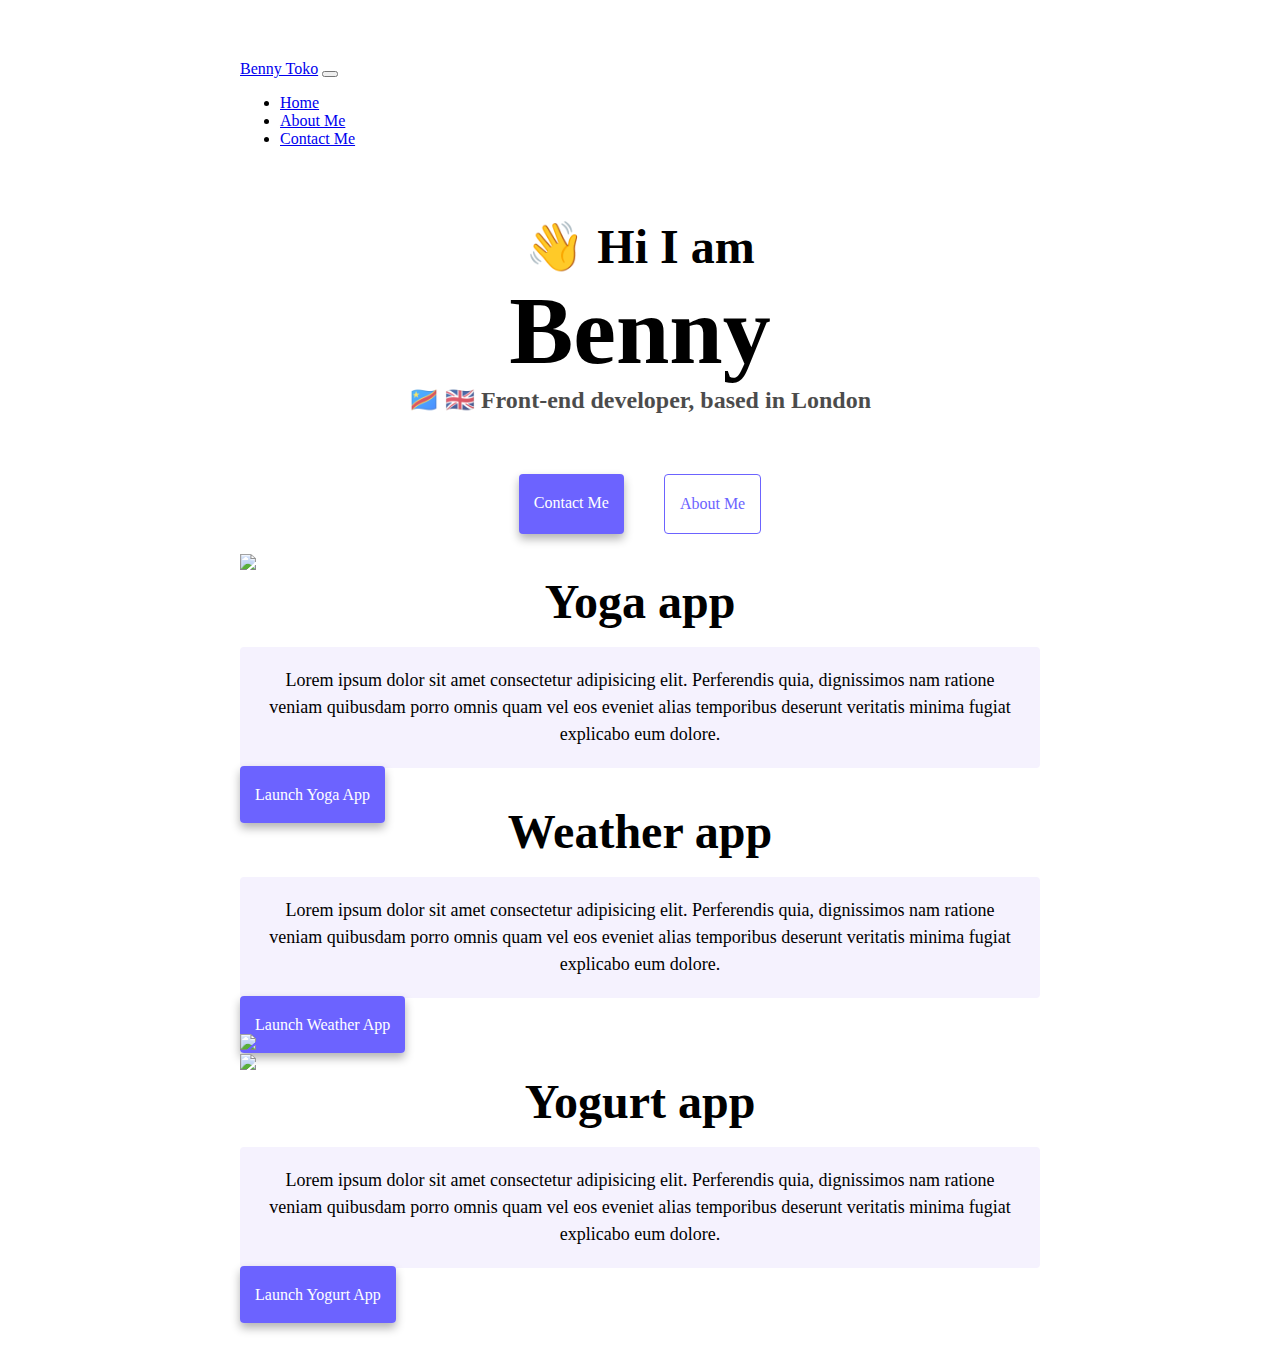
==== index.html @ d350bf38 "initial pages added with code" ====
<!DOCTYPE html>
<html lang="en">
  <head>
    <meta charset="UTF-8" />
    <meta http-equiv="X-UA-Compatible" content="IE=edge" />
    <meta name="viewport" content="width=device-width, initial-scale=1.0" />
    <title>Benny Toko</title>
    <link rel="stylesheet" href="style.css" />
    <link
      href="https://cdn.jsdelivr.net/npm/bootstrap@5.3.0-alpha3/dist/css/bootstrap.min.css"
      rel="stylesheet"
      integrity="sha384-KK94CHFLLe+nY2dmCWGMq91rCGa5gtU4mk92HdvYe+M/SXH301p5ILy+dN9+nJOZ"
      crossorigin="anonymous"
    />
    <script
      src="https://cdn.jsdelivr.net/npm/bootstrap@5.3.0-alpha3/dist/js/bootstrap.bundle.min.js"
      integrity="sha384-ENjdO4Dr2bkBIFxQpeoTz1HIcje39Wm4jDKdf19U8gI4ddQ3GYNS7NTKfAdVQSZe"
      crossorigin="anonymous"
    ></script>
  </head>
  <body>
    <nav class="navbar navbar-expand-lg bg-body-tertiary fixed-top">
      <div class="container-fluid">
        <a class="navbar-brand" href="index.html">Benny Toko</a>
        <button
          class="navbar-toggler"
          type="button"
          data-bs-toggle="collapse"
          data-bs-target="#navbarNav"
          aria-controls="navbarNav"
          aria-expanded="false"
          aria-label="Toggle navigation"
        >
          <span class="navbar-toggler-icon"></span>
        </button>
        <div class="collapse navbar-collapse" id="navbarNav">
          <ul class="navbar-nav">
            <li class="nav-item">
              <a class="nav-link active" aria-current="page" href="#">Home</a>
            </li>
            <li class="nav-item">
              <a class="nav-link" href="about.html">About Me</a>
            </li>
            <li class="nav-item">
              <a class="nav-link" href="about.html#contact">Contact Me</a>
            </li>
          </ul>
        </div>
      </div>
    </nav>
    <br />
    <br />
    <br />
    <h2>👋 Hi I am</h2>
    <h1>Benny</h1>
    <h3>🇨🇩 🇬🇧 Front-end developer, based in London</h3>
    <div class="navigation-links">
      <a href="about.html#contact" class="contact-link">Contact me</a>
      <a href="about.html" class="about-link">About me</a>
    </div>
    <div class="container">
      <div class="row">
        <div class="col-md-6">
          <img src="images/yoga.png" class="img-fluid" />
        </div>
        <div class="col-md-6">
          <h2>Yoga app</h2>
          <p>
            Lorem ipsum dolor sit amet consectetur adipisicing elit. Perferendis
            quia, dignissimos nam ratione veniam quibusdam porro omnis quam vel
            eos eveniet alias temporibus deserunt veritatis minima fugiat
            explicabo eum dolore.
          </p>
          <div class="mt-5">
            <a href="#" class="primary-link">Launch Yoga app</a>
          </div>
        </div>
      </div>
      <div class="row mt-5">
        <div class="col-md-6">
          <h2>Weather app</h2>
          <p>
            Lorem ipsum dolor sit amet consectetur adipisicing elit. Perferendis
            quia, dignissimos nam ratione veniam quibusdam porro omnis quam vel
            eos eveniet alias temporibus deserunt veritatis minima fugiat
            explicabo eum dolore.
          </p>
          <div class="mt-5">
            <a href="#" class="primary-link">Launch Weather app</a>
          </div>
        </div>
        <div class="col-md-6">
          <img src="images/weather.png" class="img-fluid" />
        </div>
      </div>
      <div class="row mt-5">
        <div class="col-md-6">
          <img src="images/yogurt.png" class="img-fluid" />
        </div>
        <div class="col-md-6">
          <h2>Yogurt app</h2>
          <p>
            Lorem ipsum dolor sit amet consectetur adipisicing elit. Perferendis
            quia, dignissimos nam ratione veniam quibusdam porro omnis quam vel
            eos eveniet alias temporibus deserunt veritatis minima fugiat
            explicabo eum dolore.
          </p>
          <div class="mt-5">
            <a href="#" class="primary-link">Launch Yogurt app</a>
          </div>
        </div>
      </div>
    </div>
  </body>
</html>
---- style.css ----
:root {
  --primary-color: #6c63ff;
  --secondary-color: #f5f2fe;
  --box-shadow: 0 5px 10px rgba(0, 0, 0, 0.3);
}

body {
  margin: 60px auto;
  max-width: 800px;
}

h1,
h2,
h3 {
  text-align: center;
  margin: 0;
}

h1 {
  font-size: 96px;
}

h2 {
  font-size: 48px;
}

h3 {
  font-size: 24px;
  opacity: 0.7;
}

p {
  background: var(--secondary-color);
  padding: 20px;
  border-radius: 4px;
  font-size: 18px;
  line-height: 1.5;
  text-align: center;
}

.navigation-links {
  display: flex;
  margin-top: 40px;
  justify-content: center;
}

.navigation-links a {
  margin: 20px;
  border-radius: 4px;
  padding: 20px 15px;
  text-decoration: none;
  text-transform: capitalize;
}

.contact-link {
  background: var(--primary-color);
  box-shadow: var(--box-shadow);
  color: white;
}

.about-link {
  color: var(--primary-color);
  border: 1px solid var(--primary-color);
}

.homepage-link {
  color: var(--primary-color);
  text-align: center;
  display: block;
}

.about-paragraphs {
  display: flex;
  margin: 30px 0;
}

.about-paragraphs p {
  margin: 10px;
}

.email-link {
  display: flex;
  justify-content: center;
  color: var(--primary-color);
  font-size: 28px;
  text-decoration: none;
}

.email-link:hover {
  text-decoration: underline;
}
.primary-link {
  border-radius: 4px;
  padding: 20px 15px;
  text-decoration: none;
  text-transform: capitalize;
  background: var(--primary-color);
  box-shadow: var(--box-shadow);
  color: white;
}

.text-center {
  text-align: center !important;
}

div {
  display: block;
}
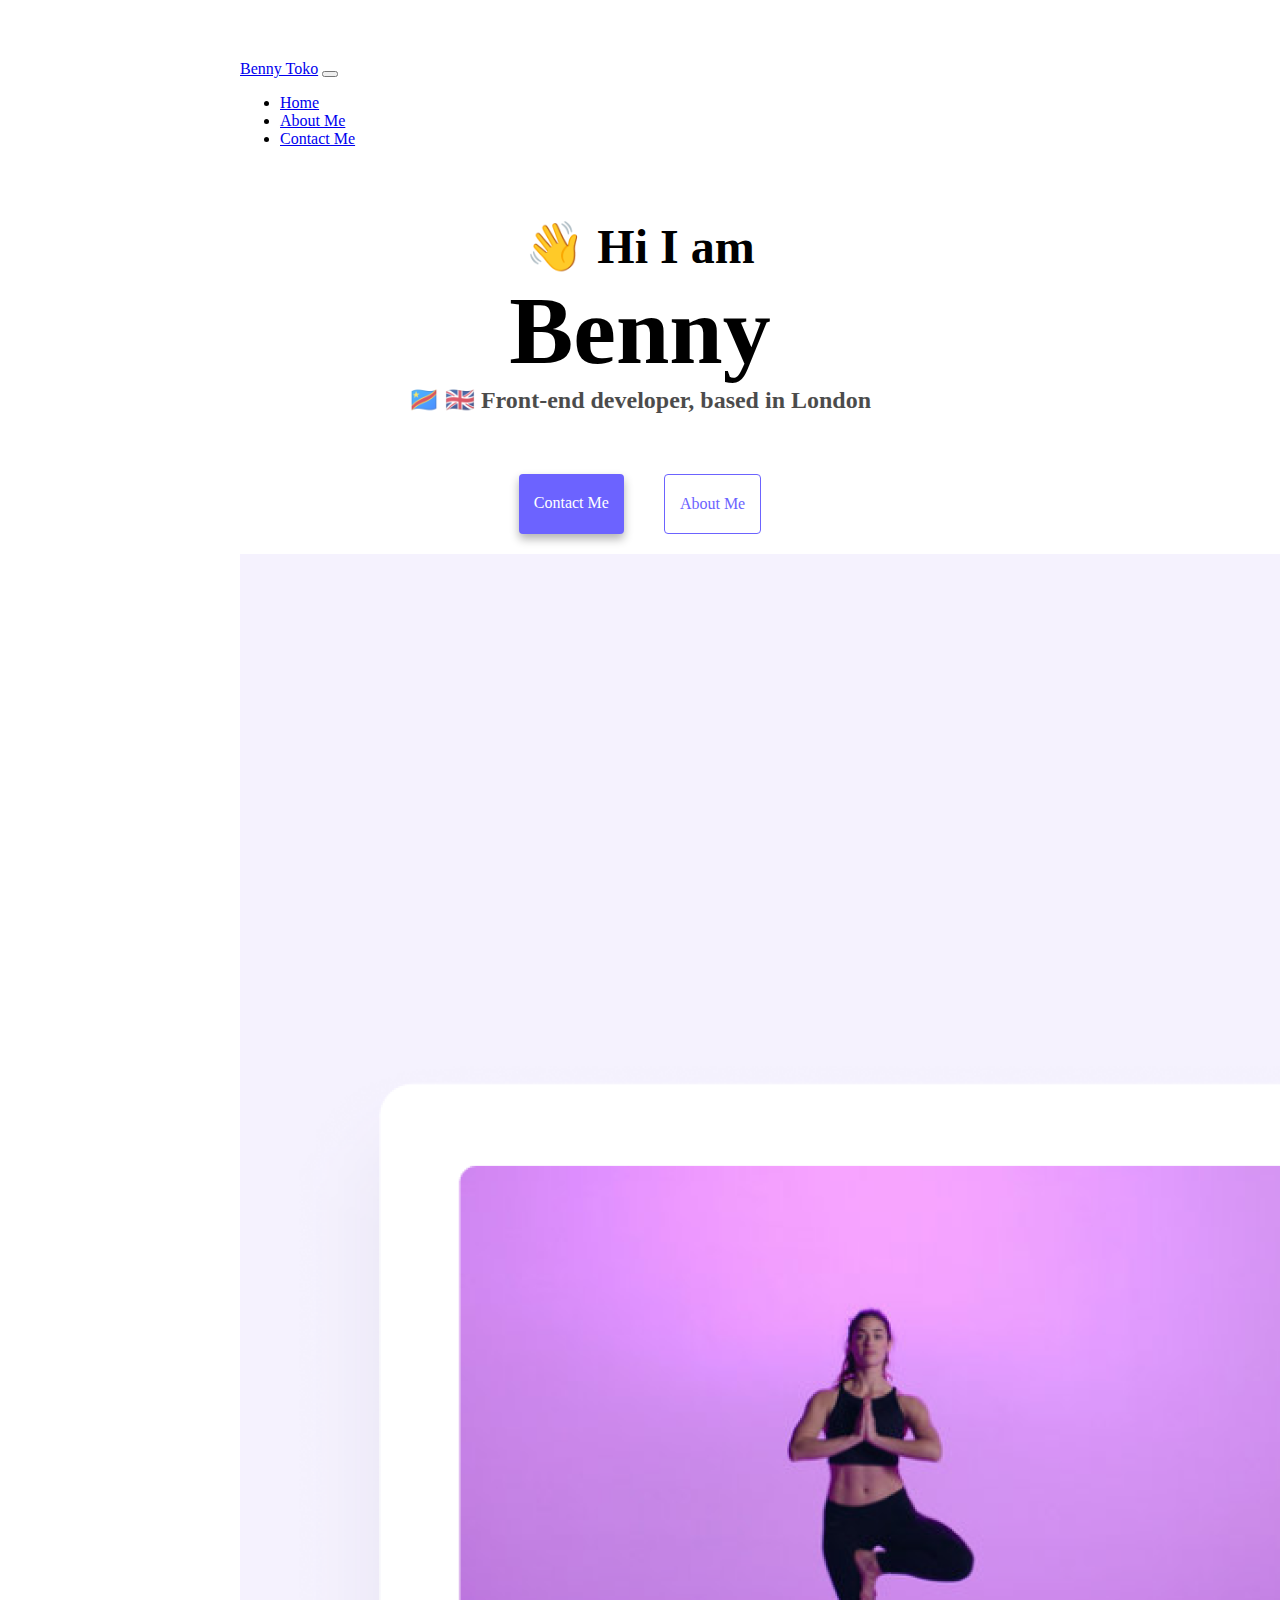
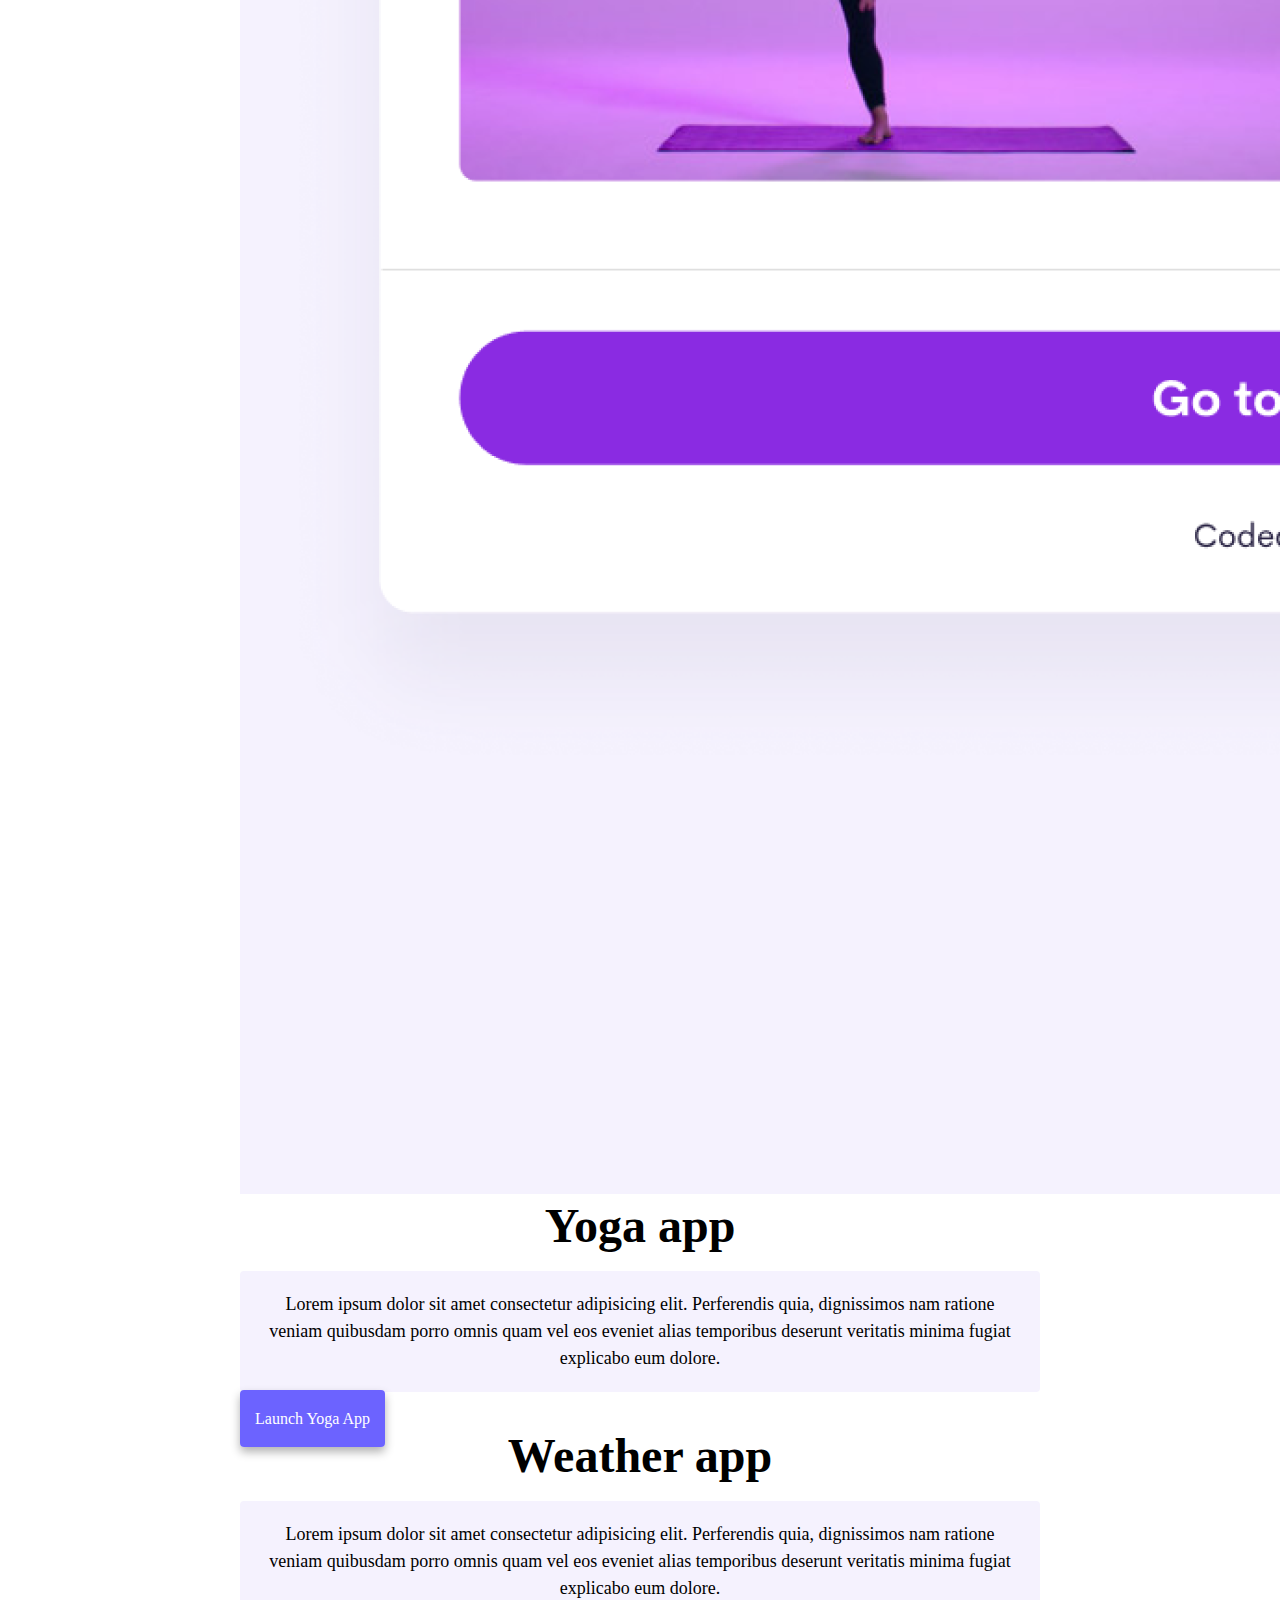
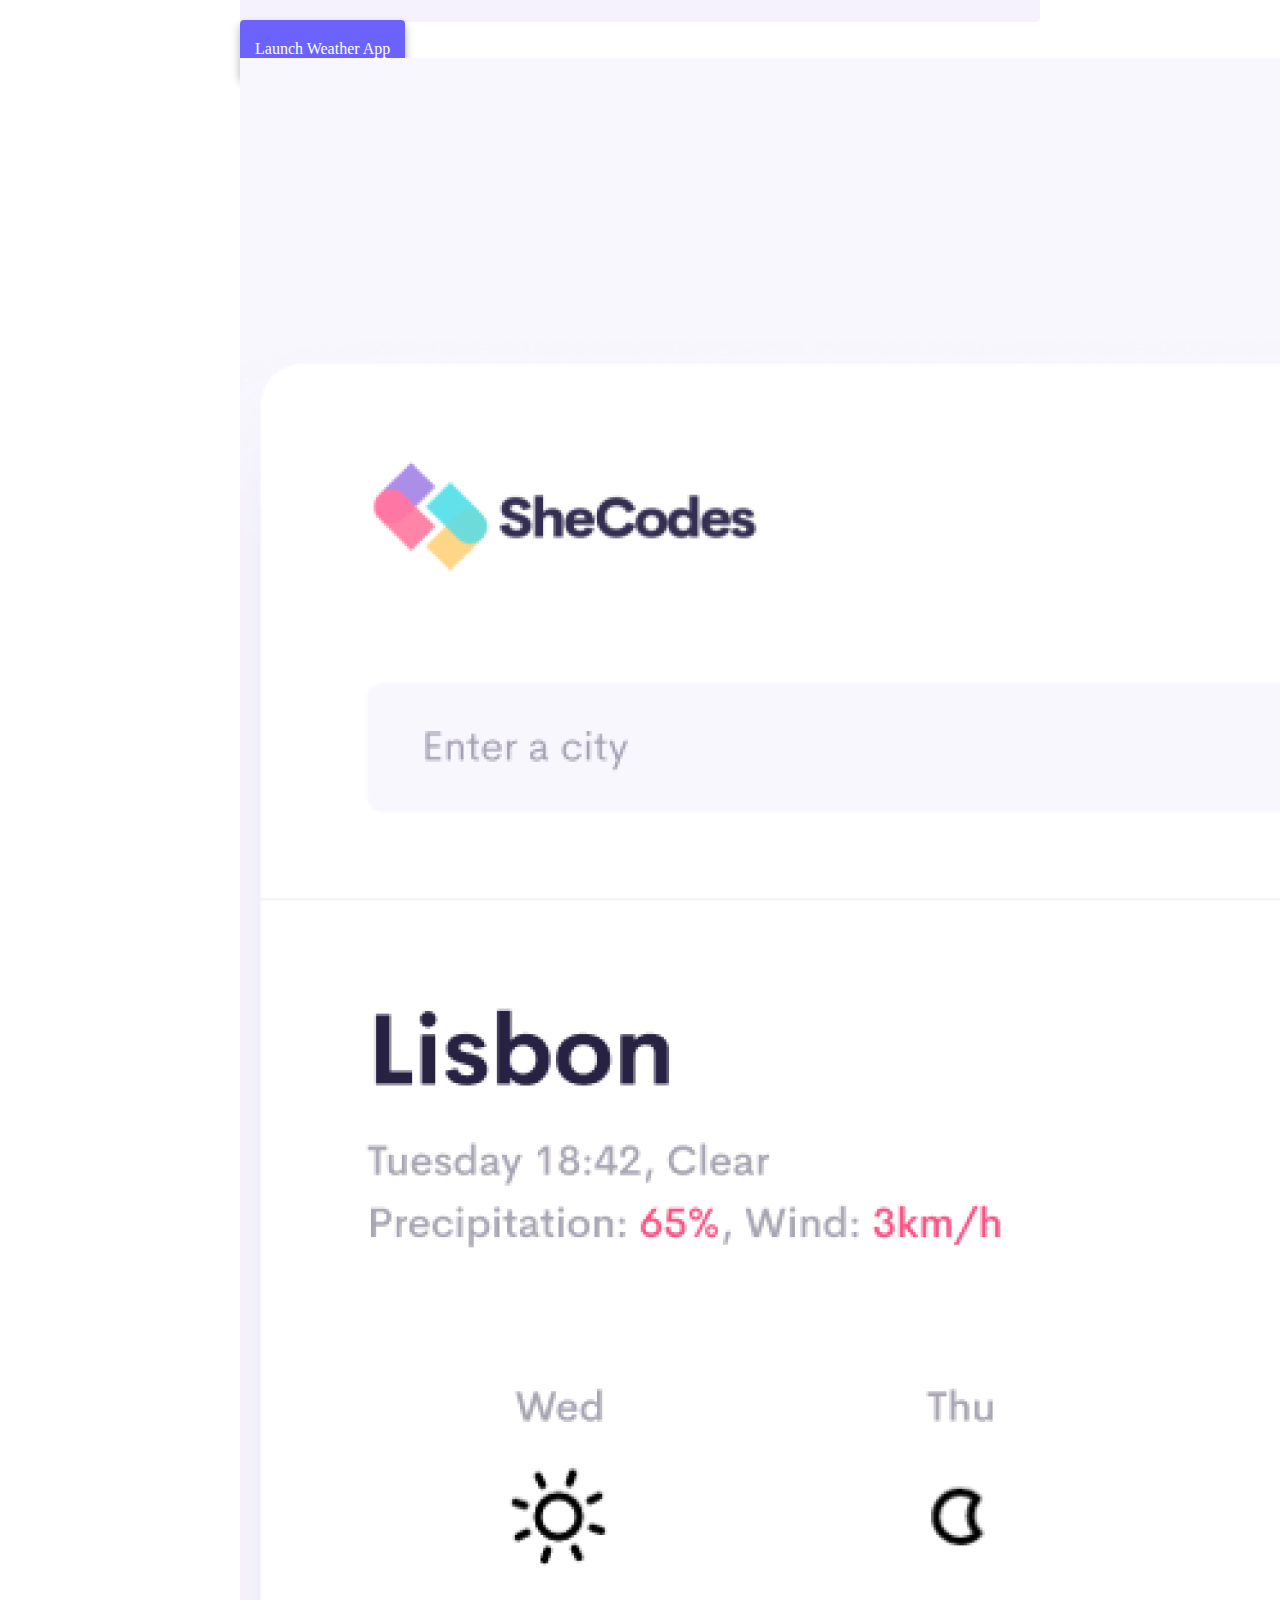
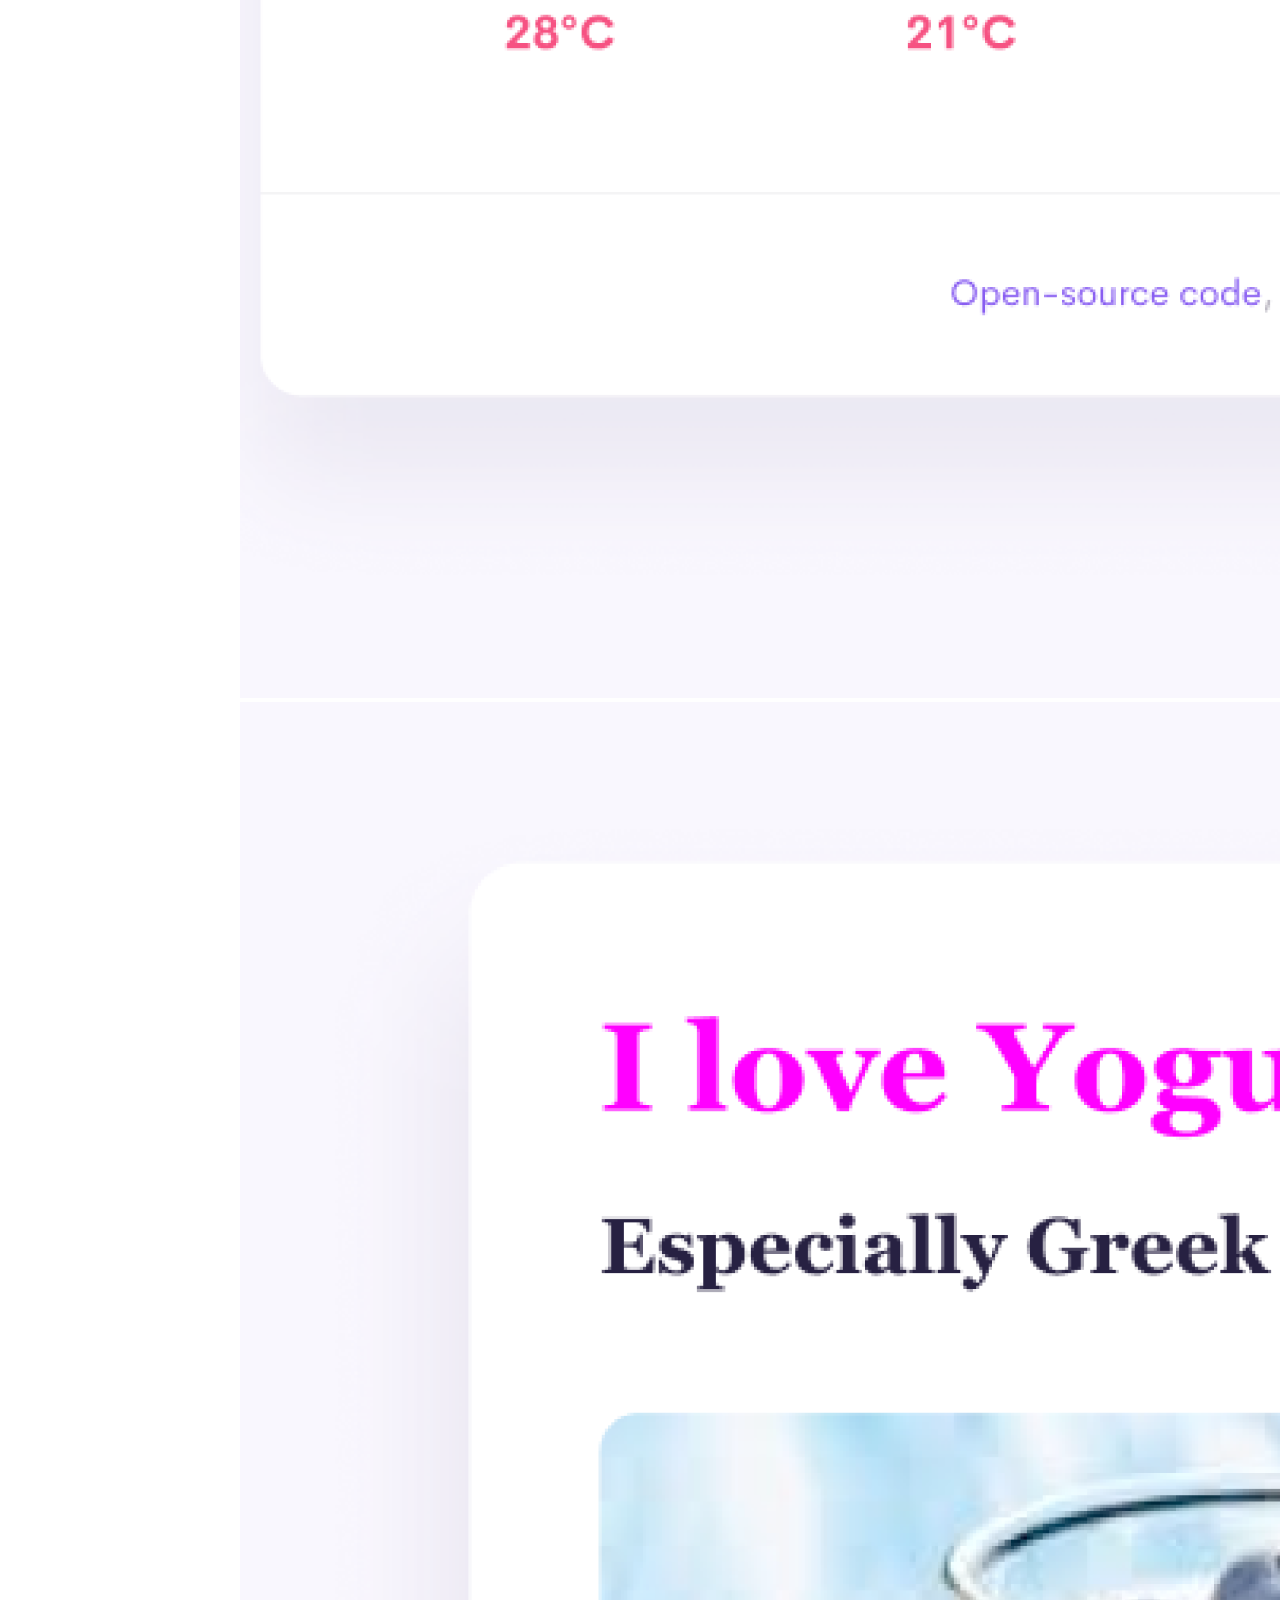
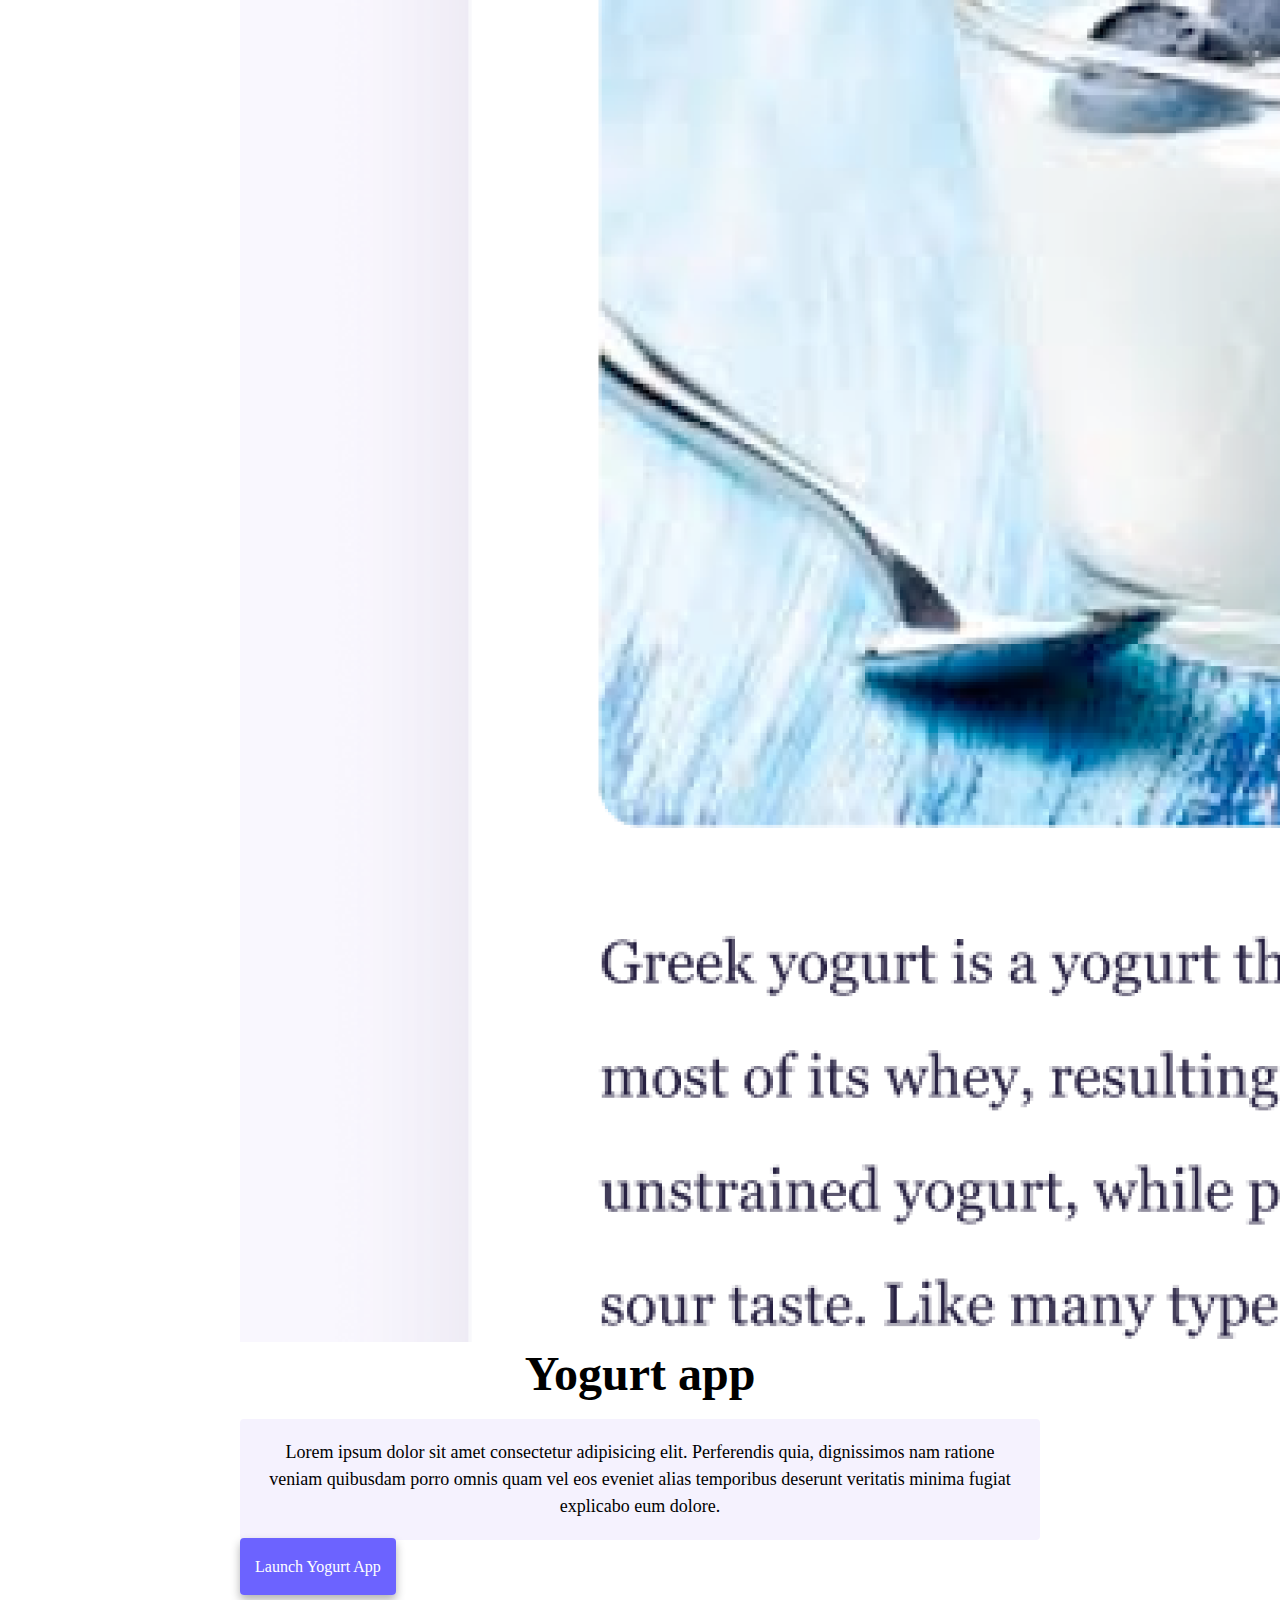
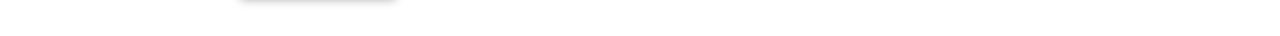
==== commit 53f7f6a9: "alt, titles and media queries added to project" ====
--- a/index.html
+++ b/index.html
@@ -4,7 +4,7 @@
     <meta charset="UTF-8" />
     <meta http-equiv="X-UA-Compatible" content="IE=edge" />
     <meta name="viewport" content="width=device-width, initial-scale=1.0" />
-    <title>Benny Toko</title>
+    <title>Front-end Developer - Benny Toko</title>
     <link rel="stylesheet" href="style.css" />
     <link
       href="https://cdn.jsdelivr.net/npm/bootstrap@5.3.0-alpha3/dist/css/bootstrap.min.css"
@@ -21,7 +21,7 @@
   <body>
     <nav class="navbar navbar-expand-lg bg-body-tertiary fixed-top">
       <div class="container-fluid">
-        <a class="navbar-brand" href="index.html">Benny Toko</a>
+        <a class="navbar-brand" href="/" title="Homepage">Benny Toko</a>
         <button
           class="navbar-toggler"
           type="button"
@@ -36,13 +36,20 @@
         <div class="collapse navbar-collapse" id="navbarNav">
           <ul class="navbar-nav">
             <li class="nav-item">
-              <a class="nav-link active" aria-current="page" href="#">Home</a>
+              <a class="nav-link active" aria-current="page" href="/">Home</a>
             </li>
             <li class="nav-item">
-              <a class="nav-link" href="about.html">About Me</a>
+              <a class="nav-link" href="/about.html" title="About Benny Toko"
+                >About Me</a
+              >
             </li>
             <li class="nav-item">
-              <a class="nav-link" href="about.html#contact">Contact Me</a>
+              <a
+                class="nav-link"
+                href="/about.html#contact"
+                title="Contact Benny Toko"
+                >Contact Me</a
+              >
             </li>
           </ul>
         </div>
@@ -61,7 +68,11 @@
     <div class="container">
       <div class="row">
         <div class="col-md-6">
-          <img src="images/yoga.png" class="img-fluid" />
+          <img
+            src="images/yoga.png"
+            class="img-fluid d-none d-lg-block"
+            alt="yoga project"
+          />
         </div>
         <div class="col-md-6">
           <h2>Yoga app</h2>
@@ -72,7 +83,9 @@
             explicabo eum dolore.
           </p>
           <div class="mt-5">
-            <a href="#" class="primary-link">Launch Yoga app</a>
+            <a href="#" class="primary-link" title="Yoga project"
+              >Launch Yoga app</a
+            >
           </div>
         </div>
       </div>
@@ -86,16 +99,22 @@
             explicabo eum dolore.
           </p>
           <div class="mt-5">
-            <a href="#" class="primary-link">Launch Weather app</a>
+            <a href="#" class="primary-link" title="Weather Project"
+              >Launch Weather app</a
+            >
           </div>
         </div>
         <div class="col-md-6">
-          <img src="images/weather.png" class="img-fluid" />
+          <img
+            src="images/weather.png"
+            class="img-fluid d-none d-lg-block"
+            alt="weather poject"
+          />
         </div>
       </div>
       <div class="row mt-5">
         <div class="col-md-6">
-          <img src="images/yogurt.png" class="img-fluid" />
+          <img src="images/yogurt.png" class="img-fluid d-none d-lg-block" alt="yogurt project" />
         </div>
         <div class="col-md-6">
           <h2>Yogurt app</h2>
@@ -106,7 +125,9 @@
             explicabo eum dolore.
           </p>
           <div class="mt-5">
-            <a href="#" class="primary-link">Launch Yogurt app</a>
+            <a href="#" class="primary-link" title="Yogurt project"
+              >Launch Yogurt app</a
+            >
           </div>
         </div>
       </div>
